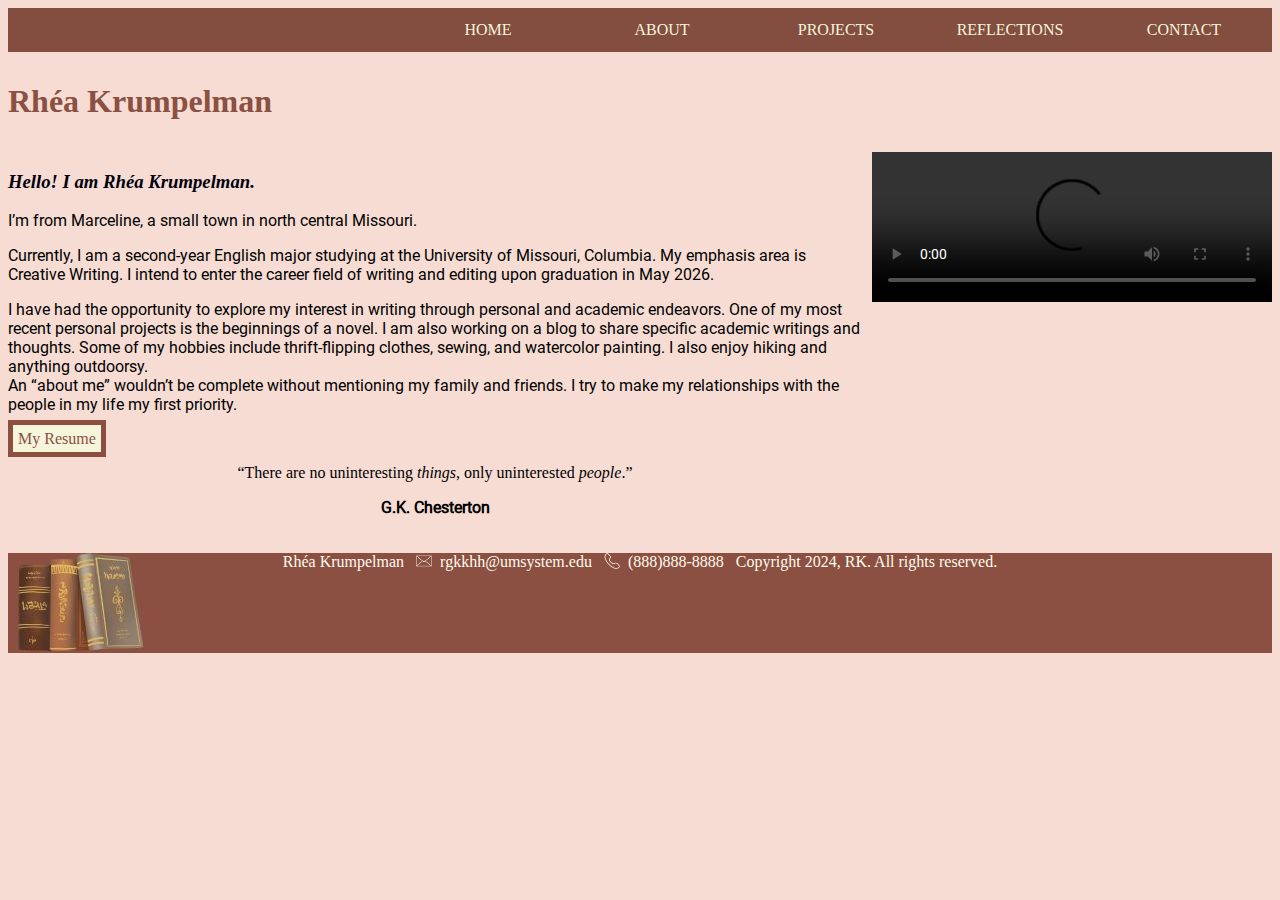
==== webdevelopment/about.html @ f6f9e29a "Add files via upload" ====
<!DOCTYPE html>
<!--
    ********************************************
    Title: About Page
    Use: To allow users to learn more about me
    Author: Rhea Krumpelman
    School/Term: University of Missouri, Columbia, Spring 2024
    Developed: Feb 2, 2024
    Tested: Feb 2, 2024; Passed on Chrome and Microsoft Edge browsers.
    *********************************************
-->
<html lang="en-US">
    
    <head>
        <meta charset="utf-8">
        <meta name="viewport" content="width=device-width, initial-scale=1">
       <title>About Me</title>
    
       <link rel="stylesheet" href="style.css">
       <link rel="stylesheet" href="nav.css">
       <link class="favicon" rel="shortcut icon" type="image/x-icon" href="favicon.ico">

    </head>
    <body>
        <!--CSS GRID CONTAINER-->
        <div id="wrapper">

            
            <nav>
                <div class="nav">
                <label id="hamburger">&#9776;</label>
                    <ul>
                        <li class="active">
                            <a href="index.html">Home</a>
                        </li>
                        <li>
                            <a href="about.html">About</a>
                        </li>
                        <li>
                            <a href="project.html">Projects</a>
                            <ul class="dropdown">
                                <li><a href="#">Link 1</a></li>
                                <li><a href="#">Link 2</a></li>
                                <li><a href="#">Link 3</a></li>
                            </ul>
                        </li>
                        <li>
                            <a href="reflection.html">Reflections</a>
                        </li>
                        <li class="lastMobile">
                            <a href="contact.html">Contact</a>
                        </li>
                    </ul>
                </div>
            </nav>
           
        
        
            
                <header>
                    <h1>
                        Rhéa Krumpelman
                    </h1>
                </header>
            
                <main>

                    <h3>Hello! I am Rhéa Krumpelman.</h3>
                    
                    <p>
                        I’m from Marceline, a small town in north central Missouri.
                    </p>
                    <p>
                        Currently, I am a second-year English major studying at
                        the University of Missouri, Columbia. 
                        My emphasis area is Creative Writing. 
                        I intend to enter the career field of writing and editing upon 
                        graduation in May 2026. 
                    </p>
                    <p>
                        I have had the opportunity to explore my interest in writing 
                        through personal and academic endeavors.
                        One of my most recent personal projects is the beginnings of a novel. 
                        I am also working on a blog to share specific academic writings and thoughts. 
                        Some of my hobbies include thrift-flipping clothes, sewing, and watercolor painting. 
                        I also enjoy hiking and anything outdoorsy.

                        <br>An “about me” wouldn’t be complete without mentioning my family and friends. 
                        I try to make my relationships with the people in my life my first priority.
                    
                    </p>
        
               

                        <a class="resume" href="webdevelopment/resume.pdf">My Resume</a>

                        <blockquote id="quote">
                            <q>There are no uninteresting <em>things</em>, only uninterested <em>people</em>.</q>
                        </blockquote>
                        
                        <p id="author"><strong>G.K. Chesterton</strong></p>
        
                    
                </main>
            
                <video width="400" controls><source src="rk_video_resume.mp4" type="video/mp4"></video>

                <footer id="copywright">
                        Rhéa Krumpelman     
                        &nbsp;&nbsp; <img class="icon" src="email.jpg"> &nbsp; rgkkhh@umsystem.edu    
                        &nbsp;&nbsp; <img class="icon" src="phone.jpg"> &nbsp; (888)888-8888 
                        &nbsp;&nbsp;Copyright 2024, RK. All rights reserved.
                </footer>
            
        </div>
    </body>
</html>
---- webdevelopment/style.css ----
@font-face {
    font-family: Roboto;
    src: url("Roboto/Roboto-Regular.ttf");
}

.favicon {
    height:16px;
    width: 16px;
}



h1{color:#8B5041;} 

.resume {
    text-decoration: none;
    border: 5px solid #8B5041;
    padding: 5px;
    background:beige;
    color: #8b5041;
}

.resume:hover {
    background-color:tan;
}

body {
    display: flex;
    flex-flow: column;
    background-color: #e8a48d62;
}


h2 {
    color:#00010D;
    font-family: Book Antiqua;
}

h3 {
    color:#00010D;
    font-style: italic;
    font-family: Book Antiqua;
}

p {
    font-family: Roboto;
}

.stmt {
    color:#00010D;
    text-align: left;
}

.stmt .p1::first-letter {
    font-size: 50px;
    font-family: Brush Script MT;
}

.stmt .p1 {
    text-indent: 0%;
}

.stmt p {
    text-indent: 2%;
}


#copywright {
    font-family: Book Antiqua;
    align-self: center;
    color: #fffced;
}

.icon {
    display: block;
    height: 16px;
    width: 16px;
}

.icon:hover {
    height: 24px;
    width: 24px;
}

footer {
    width: 100%;
    height: 100px;
    padding:0;
    margin:0;
    background-image: url(footerpic.jpg);
    background-repeat: no-repeat;
}

/*about page grid layout*/

#wrapper {
    display: grid;
    grid-template-columns: 3fr 1fr;
    grid-template-rows: 1fr 3fr 1fr 20fr 1fr;
    grid-gap: 10px;
    height: 540px;  
}

nav {
    grid-column-start: 1;
    grid-column-end: 3;
    grid-row: 1/2;
}

header {
    grid-column-start: 1;
    grid-column-end: 3;
    grid-row: 2/3;
}

main {
    grid-column-start: 1;
    grid-column-end: 2;
    grid-row: 3/4;
}

video {
    grid-column-start: 2;
    grid-column-end: 3;
    grid-row: 3/4;
}
#quote {
    grid-column-start: 1;
    grid-column-end: 3;
    grid-row: 4/5;
    display: flex;
    justify-content: center;
}

#author {
    grid-row: 5/6;
    display: flex;
    justify-content: center;

}

footer {
    grid-column-start: 1;
    grid-column-end: 3;
    grid-row: 5/6;
    display: flex;
    justify-content: center;
}

/*responsive css for mobile navigation*/

@media all and (max-width: 872px) {

     #wrapper {
        display: grid;
        grid-template-columns: 1fr;
        grid-template-rows: 1fr 3fr 1fr 20fr 1fr 1fr;
        grid-gap: 10px; 
    }

#hamburger {
        display: block;
        width: 26px;
        float: left;
        font-size: 2em;
    }

nav {
    display: none;
}

#author {
    display: flex;
    justify-content: center;
    grid-row: 5/6;

}


footer {
    grid-row: 6/7;
    display: flex;
    justify-content: center;

}

#copywright {
    font-size: 14px;
}

}

@media print {
    * {
        background: transparent !important;
        color: #000 !important;
    }

    nav {
        display: none;
    }

    @page {
        margin: 1in;
    }
}
---- webdevelopment/nav.css ----
#hamburger {
    display: none;
}

nav {
    top: 0px;
}

/*navigation bar position and color*/
nav ul {
    list-style-type: none;
    margin: 0;
    padding: 3px;
    background-color: #834d3f;
    text-align:right;
}

nav li {
    position:relative;
    display:inline-block;
}

/*select all list items (nav and dropdown) and all "a" factors in there*/
nav li a {
    display:block;
    text-decoration: none;
    margin: 10px;
    padding: 0;
    color: beige;
    text-transform: uppercase;
    text-align:center;
    width: 150px;
}

/*makes all info in "a" tan when hovered over*/
nav a:hover {
    background: tan;
}

/*hides dropdown when not hovered over*/
.dropdown {
    position: absolute;
    list-style-type: none;
    display: none;
    top: 100%;
}

/*displays dropdown and aligns dropdown text*/
nav li:hover .dropdown {
    display:block;
    text-align: center;
}




/***********hamburger menu********************/
@media screen and (max-width: 872px) {

#hamburger {
    display: block;
    padding-left: 5px;
    width: 26px;
    float: left;
    font-size: 2em;
}


/*navigation bar position and color*/
nav ul, nav:active ul {
    display: none;
    position: absolute;
    margin: 0;
    padding: 0;
    top: 20px;   
}

nav:hover ul {
    display: block;
    width: 200px;
    text-align: left;
    margin: 0;
    padding: 0;

}

nav:hover .dropdown {
    display: none;
    z-index: 150;
    padding: 0;
    margin: 0;
}



/*select all list items (nav and dropdown) and all "a" factors in there*/
nav li a {
    display:block;
    text-decoration: none;
    margin: 2px 2px 2px 2px;
    padding: 10px;
    color: beige;
    text-transform: uppercase;
    text-align:center;
}

nav .lastMobile {
    border-bottom: 3px dotted beige;
    width: 210px;
}

nav ul li ul {
    display: none;
}

}
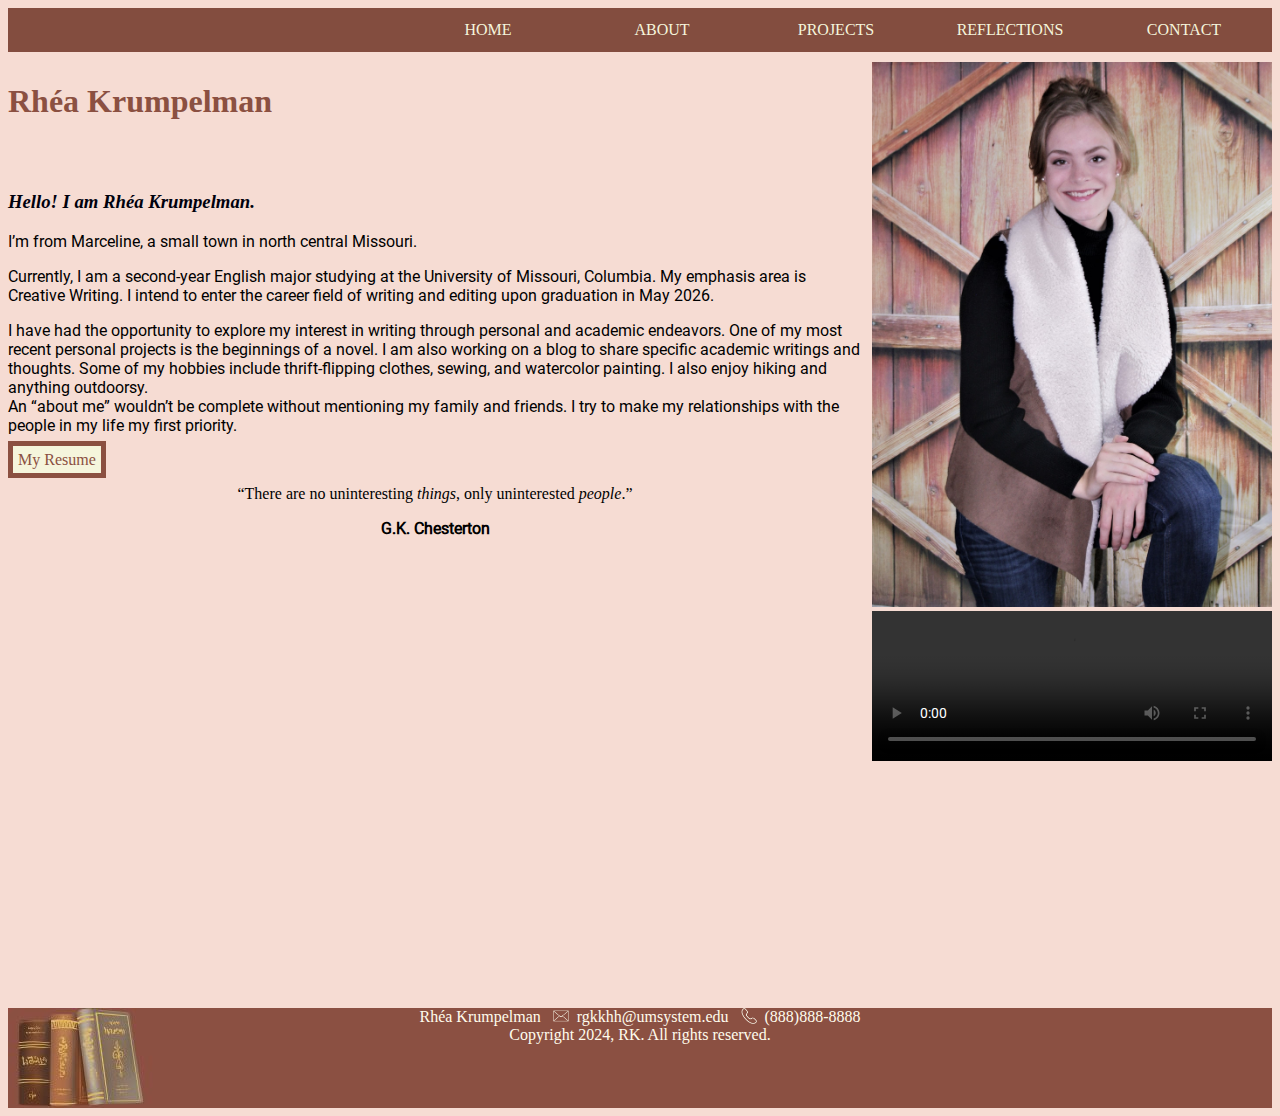
==== commit 88c50c7b: "Add files via upload" ====
--- a/webdevelopment/about.html
+++ b/webdevelopment/about.html
@@ -21,6 +21,7 @@
        <link class="favicon" rel="shortcut icon" type="image/x-icon" href="favicon.ico">
 
     </head>
+
     <body>
         <!--CSS GRID CONTAINER-->
         <div id="wrapper">
@@ -102,14 +103,24 @@
         
                     
                 </main>
-            
-                <video width="400" controls><source src="rk_video_resume.mp4" type="video/mp4"></video>
 
-                <footer id="copywright">
+               <div id="media">
+                    <img id="Barnpic" src="about_pic.jpg" alt="Rhea">
+                <br>
+                    <video id="video" width="400" controls><source src="rk_video_resume.mp4" type="video/mp4"></video>
+               </div>
+                
+               <img id="Barnpic2" src="about_pic.jpg" alt="Rhea">
+               <video id="video2" width="400" controls><source src="rk_video_resume.mp4" type="video/mp4"></video>
+
+                <footer id="footer">
+                        <div id="info">
                         Rhéa Krumpelman     
                         &nbsp;&nbsp; <img class="icon" src="email.jpg"> &nbsp; rgkkhh@umsystem.edu    
                         &nbsp;&nbsp; <img class="icon" src="phone.jpg"> &nbsp; (888)888-8888 
-                        &nbsp;&nbsp;Copyright 2024, RK. All rights reserved.
+                        </div>
+                        
+                        <div id="copyright">Copyright 2024, RK. All rights reserved.</div>
                 </footer>
             
         </div>
--- a/webdevelopment/style.css
+++ b/webdevelopment/style.css
@@ -51,6 +51,7 @@
     text-align: left;
 }
 
+/*big first letter and indent*/
 .stmt .p1::first-letter {
     font-size: 50px;
     font-family: Brush Script MT;
@@ -64,13 +65,23 @@
     text-indent: 2%;
 }
 
-
-#copywright {
+/*end of big first letter and indent*/
+
+#Barnpic {
+    width:400px;
+}
+
+video {
+    width: 400px;
+}
+
+#footer {
     font-family: Book Antiqua;
     align-self: center;
     color: #fffced;
 }
 
+/*used hover to enlarge the icons for phone and mail within the footer*/
 .icon {
     display: block;
     height: 16px;
@@ -82,6 +93,7 @@
     width: 24px;
 }
 
+/*placed an image for the footer background*/
 footer {
     width: 100%;
     height: 100px;
@@ -91,14 +103,16 @@
     background-repeat: no-repeat;
 }
 
-/*about page grid layout*/
+
+
+/*********about page grid layout***************/
 
 #wrapper {
     display: grid;
     grid-template-columns: 3fr 1fr;
-    grid-template-rows: 1fr 3fr 1fr 20fr 1fr;
+    grid-template-rows: 1fr 3fr 20fr 3fr 1fr 1fr;
     grid-gap: 10px;
-    height: 540px;  
+    height: 1100px;  
 }
 
 nav {
@@ -109,54 +123,75 @@
 
 header {
     grid-column-start: 1;
-    grid-column-end: 3;
+    grid-column-end: 2;
     grid-row: 2/3;
 }
 
+
 main {
     grid-column-start: 1;
     grid-column-end: 2;
     grid-row: 3/4;
 }
 
-video {
+#media {
     grid-column-start: 2;
     grid-column-end: 3;
-    grid-row: 3/4;
-}
+    grid-row: 2/6;
+}
+
+#Barnpic2 {
+    display:none;
+}
+
+#video2 {
+    display:none;
+}
+
 #quote {
     grid-column-start: 1;
+    grid-column-end: 2;
+    grid-row: 4/5;
+    display: flex;
+    justify-content: center;
+}
+
+#author {
+    grid-column-start: 1;
+    grid-column-end: 2;
+    grid-row: 5/6;
+    display: flex;
+    justify-content: center;
+
+}
+
+#footer {
+    grid-column-start: 1;
     grid-column-end: 3;
-    grid-row: 4/5;
-    display: flex;
-    justify-content: center;
-}
-
-#author {
-    grid-row: 5/6;
-    display: flex;
-    justify-content: center;
-
-}
-
-footer {
-    grid-column-start: 1;
-    grid-column-end: 3;
-    grid-row: 5/6;
-    display: flex;
-    justify-content: center;
-}
-
-/*responsive css for mobile navigation*/
+    grid-row: 6/7;
+}
+
+#info {
+    display: flex;
+    justify-content: center;
+}
+#copyright {
+    display: flex;
+    justify-content: center;
+}
+
+
+
+/**********responsive css for mobile navigation screens*******/
 
 @media all and (max-width: 872px) {
 
      #wrapper {
         display: grid;
         grid-template-columns: 1fr;
-        grid-template-rows: 1fr 3fr 1fr 20fr 1fr 1fr;
+        grid-template-rows: 1fr 2fr 5fr 20fr 5fr 1fr 1fr 1fr;
         grid-gap: 10px; 
-    }
+     }
 
 #hamburger {
         display: block;
@@ -169,26 +204,81 @@
     display: none;
 }
 
+header {
+    grid-column-start: 1;
+    grid-column-end: 2;
+    grid-row: 2/3;
+    display: flex;
+    justify-content: center;
+}
+
+#media {
+    display:none;
+}
+
+/*I duplicated image and video below to easily rearrange for a one-column layout and just hid the #media id*/
+#Barnpic2 {
+    grid-column-start: 1;
+    grid-column-end: 2;
+    grid-row: 3/4;
+    width: 200px;
+    display: block;
+    margin: auto;
+}
+
+main {
+    grid-column-start: 1;
+    grid-column-end: 2;
+    grid-row: 4/5;
+}
+
+
+
+#video2 {
+    grid-column-start: 1;
+    grid-column-end: 2;
+    grid-row: 5/6;
+    width: 200px;
+    display: block;
+    margin: auto;
+}
+
+
+#quote {
+    grid-column-start: 1;
+    grid-column-end: 2;
+    grid-row: 6/7;
+    display: flex;
+    justify-content: center;
+}
+
 #author {
-    display: flex;
-    justify-content: center;
-    grid-row: 5/6;
-
-}
-
-
-footer {
-    grid-row: 6/7;
-    display: flex;
-    justify-content: center;
-
-}
-
-#copywright {
-    font-size: 14px;
-}
-
-}
+    grid-column-start: 1;
+    grid-column-end: 2;
+    grid-row: 7/8;
+    display: flex;
+    justify-content: center;
+
+}
+
+#footer {
+    grid-column-start: 1;
+    grid-column-end: 2;
+    grid-row: 8/9;
+    font-size: 14px; 
+}
+
+#info {
+    display: flex;
+    justify-content: center;
+}
+#copyright {
+    display: flex;
+    justify-content: center;
+}
+}
+
+/*change in layout for printing purposes*/
 
 @media print {
     * {
--- a/webdevelopment/nav.css
+++ b/webdevelopment/nav.css
@@ -14,6 +14,7 @@
     padding: 3px;
     background-color: #834d3f;
     text-align:right;
+    
 }
 
 nav li {
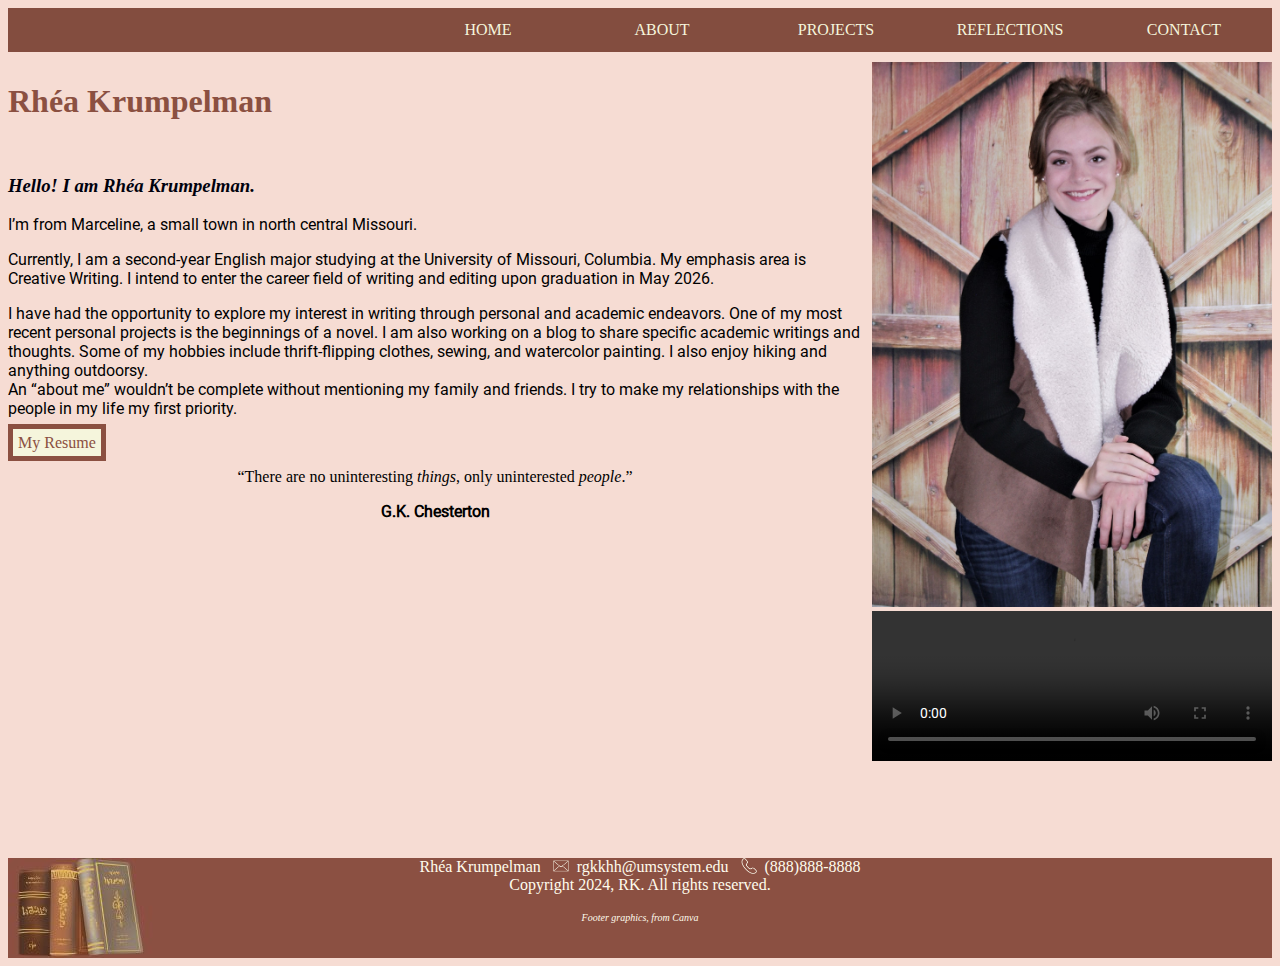
==== commit aa841dd9: "Add files via upload" ====
--- a/webdevelopment/about.html
+++ b/webdevelopment/about.html
@@ -16,9 +16,10 @@
         <meta name="viewport" content="width=device-width, initial-scale=1">
        <title>About Me</title>
     
+       <link rel="stylesheet" href="style_about.css">
        <link rel="stylesheet" href="style.css">
        <link rel="stylesheet" href="nav.css">
-       <link class="favicon" rel="shortcut icon" type="image/x-icon" href="favicon.ico">
+       <link class="favicon" rel="shortcut icon" type="image/x-icon" href="r_favicon.ico">
 
     </head>
 
@@ -40,9 +41,9 @@
                         <li>
                             <a href="project.html">Projects</a>
                             <ul class="dropdown">
-                                <li><a href="#">Link 1</a></li>
-                                <li><a href="#">Link 2</a></li>
-                                <li><a href="#">Link 3</a></li>
+                                <li><a href="project.html#VOD">Voice Of Democracy</a></li>
+                                <li><a href="project.html#Mother">"A Mother's Prayer"</a></li>
+                                <li><a href="project.html#Summer">Summer Fun Package</a></li>
                             </ul>
                         </li>
                         <li>
@@ -121,6 +122,8 @@
                         </div>
                         
                         <div id="copyright">Copyright 2024, RK. All rights reserved.</div>
+                        <br>
+                        <cite>Footer graphics, from Canva</cite>
                 </footer>
             
         </div>
--- a/webdevelopment/style_about.css
+++ b/webdevelopment/style_about.css
@@ -0,0 +1,194 @@
+.resume {
+    text-decoration: none;
+    border: 5px solid #8B5041;
+    padding: 5px;
+    background:beige;
+    color: #8b5041;
+}
+
+.resume:hover {
+    background-color:tan;
+}
+
+#Barnpic {
+    width:400px;
+}
+
+video {
+    width: 400px;
+}
+
+
+/*********about page grid layout***************/
+
+#wrapper {
+    display: grid;
+    grid-template-columns: 3fr 1fr;
+    grid-template-rows: 1fr 3fr 20fr 3fr 1fr 1fr;
+    grid-gap: 10px;
+    height: 950px;  
+}
+
+nav {
+    grid-column-start: 1;
+    grid-column-end: 3;
+    grid-row: 1/2;
+}
+
+header {
+    grid-column-start: 1;
+    grid-column-end: 2;
+    grid-row: 2/3;
+}
+
+
+main {
+    grid-column-start: 1;
+    grid-column-end: 2;
+    grid-row: 3/4;
+}
+
+#media {
+    grid-column-start: 2;
+    grid-column-end: 3;
+    grid-row: 2/6;
+}
+
+#Barnpic2 {
+    display:none;
+}
+
+#video2 {
+    display:none;
+}
+
+#quote {
+    grid-column-start: 1;
+    grid-column-end: 2;
+    grid-row: 4/5;
+    display: flex;
+    justify-content: center;
+}
+
+#author {
+    grid-column-start: 1;
+    grid-column-end: 2;
+    grid-row: 5/6;
+    display: flex;
+    justify-content: center;
+
+}
+
+#footer {
+    grid-column-start: 1;
+    grid-column-end: 3;
+    grid-row: 6/7;
+}
+
+#info {
+    display: flex;
+    justify-content: center;
+}
+#copyright {
+    display: flex;
+    justify-content: center;
+}
+
+
+
+/**********responsive css for mobile navigation screens*******/
+
+@media all and (max-width: 872px) {
+
+#wrapper {
+        display: grid;
+        grid-template-columns: 1fr;
+        grid-template-rows: 1fr 2fr 5fr 20fr 5fr 1fr 1fr 1fr;
+        grid-gap: 10px; 
+     }
+
+#hamburger {
+        display: block;
+        width: 26px;
+        float: left;
+        font-size: 2em;
+    }
+
+nav {
+    display: none;
+}
+
+header {
+    grid-column-start: 1;
+    grid-column-end: 2;
+    grid-row: 2/3;
+    display: flex;
+    justify-content: center;
+}
+
+#media {
+    display:none;
+}
+
+/*I duplicated image and video below to easily rearrange for a one-column layout and just hid the #media id*/
+#Barnpic2 {
+    grid-column-start: 1;
+    grid-column-end: 2;
+    grid-row: 3/4;
+    width: 200px;
+    display: block;
+    margin: auto;
+}
+
+main {
+    grid-column-start: 1;
+    grid-column-end: 2;
+    grid-row: 4/5;
+}
+
+
+
+#video2 {
+    grid-column-start: 1;
+    grid-column-end: 2;
+    grid-row: 5/6;
+    width: 200px;
+    display: block;
+    margin: auto;
+}
+
+
+#quote {
+    grid-column-start: 1;
+    grid-column-end: 2;
+    grid-row: 6/7;
+    display: flex;
+    justify-content: center;
+}
+
+#author {
+    grid-column-start: 1;
+    grid-column-end: 2;
+    grid-row: 7/8;
+    display: flex;
+    justify-content: center;
+
+}
+
+#footer {
+    grid-column-start: 1;
+    grid-column-end: 2;
+    grid-row: 8/9;
+    font-size: 14px; 
+}
+
+#info {
+    display: flex;
+    justify-content: center;
+}
+#copyright {
+    display: flex;
+    justify-content: center;
+}
+}
+
--- a/webdevelopment/style.css
+++ b/webdevelopment/style.css
@@ -8,21 +8,37 @@
     width: 16px;
 }
 
+/*quote background image for homepage*/
+#tolkien {
+    font-family: Book Antiqua;
+    color: #000026;
+    margin: 0px;
+    padding: 20px;
+    font-size: 28px;
+    background-image: url(Home_pic.jpg);
+    background-repeat: no-repeat;
+    width:screen;
+    height:275px;
+    display: block;
+    text-align: center;
+}
+
+#homepic {
+    display: block;
+    text-align: left;
+}
+
+
+cite {
+    display: flex;
+    justify-content: center;
+    font-size: 10px;
+}
 
 
 h1{color:#8B5041;} 
 
-.resume {
-    text-decoration: none;
-    border: 5px solid #8B5041;
-    padding: 5px;
-    background:beige;
-    color: #8b5041;
-}
 
-.resume:hover {
-    background-color:tan;
-}
 
 body {
     display: flex;
@@ -67,13 +83,6 @@
 
 /*end of big first letter and indent*/
 
-#Barnpic {
-    width:400px;
-}
-
-video {
-    width: 400px;
-}
 
 #footer {
     font-family: Book Antiqua;
@@ -103,74 +112,6 @@
     background-repeat: no-repeat;
 }
 
-
-
-/*********about page grid layout***************/
-
-#wrapper {
-    display: grid;
-    grid-template-columns: 3fr 1fr;
-    grid-template-rows: 1fr 3fr 20fr 3fr 1fr 1fr;
-    grid-gap: 10px;
-    height: 1100px;  
-}
-
-nav {
-    grid-column-start: 1;
-    grid-column-end: 3;
-    grid-row: 1/2;
-}
-
-header {
-    grid-column-start: 1;
-    grid-column-end: 2;
-    grid-row: 2/3;
-}
-
-
-main {
-    grid-column-start: 1;
-    grid-column-end: 2;
-    grid-row: 3/4;
-}
-
-#media {
-    grid-column-start: 2;
-    grid-column-end: 3;
-    grid-row: 2/6;
-}
-
-#Barnpic2 {
-    display:none;
-}
-
-#video2 {
-    display:none;
-}
-
-#quote {
-    grid-column-start: 1;
-    grid-column-end: 2;
-    grid-row: 4/5;
-    display: flex;
-    justify-content: center;
-}
-
-#author {
-    grid-column-start: 1;
-    grid-column-end: 2;
-    grid-row: 5/6;
-    display: flex;
-    justify-content: center;
-
-}
-
-#footer {
-    grid-column-start: 1;
-    grid-column-end: 3;
-    grid-row: 6/7;
-}
-
 #info {
     display: flex;
     justify-content: center;
@@ -181,102 +122,6 @@
 }
 
 
-
-/**********responsive css for mobile navigation screens*******/
-
-@media all and (max-width: 872px) {
-
-     #wrapper {
-        display: grid;
-        grid-template-columns: 1fr;
-        grid-template-rows: 1fr 2fr 5fr 20fr 5fr 1fr 1fr 1fr;
-        grid-gap: 10px; 
-     }
-
-#hamburger {
-        display: block;
-        width: 26px;
-        float: left;
-        font-size: 2em;
-    }
-
-nav {
-    display: none;
-}
-
-header {
-    grid-column-start: 1;
-    grid-column-end: 2;
-    grid-row: 2/3;
-    display: flex;
-    justify-content: center;
-}
-
-#media {
-    display:none;
-}
-
-/*I duplicated image and video below to easily rearrange for a one-column layout and just hid the #media id*/
-#Barnpic2 {
-    grid-column-start: 1;
-    grid-column-end: 2;
-    grid-row: 3/4;
-    width: 200px;
-    display: block;
-    margin: auto;
-}
-
-main {
-    grid-column-start: 1;
-    grid-column-end: 2;
-    grid-row: 4/5;
-}
-
-
-
-#video2 {
-    grid-column-start: 1;
-    grid-column-end: 2;
-    grid-row: 5/6;
-    width: 200px;
-    display: block;
-    margin: auto;
-}
-
-
-#quote {
-    grid-column-start: 1;
-    grid-column-end: 2;
-    grid-row: 6/7;
-    display: flex;
-    justify-content: center;
-}
-
-#author {
-    grid-column-start: 1;
-    grid-column-end: 2;
-    grid-row: 7/8;
-    display: flex;
-    justify-content: center;
-
-}
-
-#footer {
-    grid-column-start: 1;
-    grid-column-end: 2;
-    grid-row: 8/9;
-    font-size: 14px; 
-}
-
-#info {
-    display: flex;
-    justify-content: center;
-}
-#copyright {
-    display: flex;
-    justify-content: center;
-}
-}
 
 /*change in layout for printing purposes*/
 
